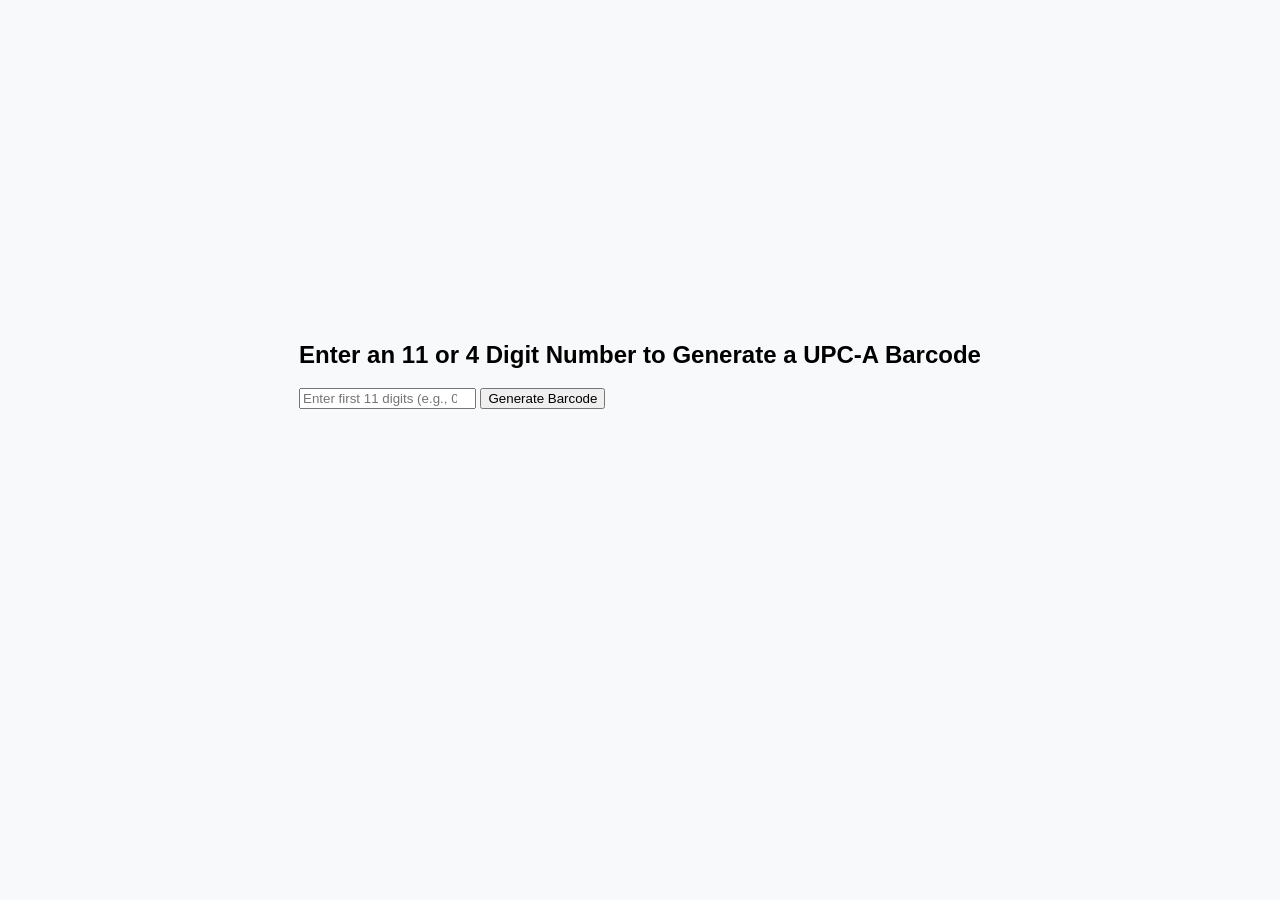
==== index.html @ 1d3e2253 "Added support for 4 digit UPC's Added support for produce UPC's" ====
<!DOCTYPE html>
<html>
<head>
    <title>UPC-A Barcode Generator</title>
    <!-- Link to local Bootstrap CSS -->
    <link href="./css/bootstrap.min.css" rel="stylesheet">
    <!-- Link to JsBarcode library -->
    <script src="./js/JsBarcode.all.min.js"></script>
    <style>
        /* Custom styles for the body to ensure full height and centering */
        body {
            margin: 0;
            height: 100vh;
            display: flex; /* Use flexbox for centering */
            align-items: center; /* Center vertically */
            justify-content: center; /* Center horizontally */
            background-color: #f8f9fa; /* Bootstrap's light gray background */
            font-family: -apple-system, BlinkMacSystemFont, "Segoe UI", Roboto, "Helvetica Neue", Arial, sans-serif, "Apple Color Emoji", "Segoe UI Emoji", "Segoe UI Symbol"; /* Bootstrap's default font stack */
        }

        /* Adjustments for the SVG barcode to control its width and centering */
        svg.barcode-svg {
            margin-top: 20px;
            width: 40%; /* Set width to 40% of its container */
            height: auto; /* Maintain aspect ratio */
            display: block; /* Ensures margin auto works for centering */
            margin-left: auto; /* Center the SVG horizontally */
            margin-right: auto; /* Center the SVG horizontally */
        }

        /* Custom message box styling to replace alert() */
        #messageBox {
            position: fixed; /* Position fixed to stay in viewport */
            top: 50%; /* Center vertically */
            left: 50%; /* Center horizontally */
            transform: translate(-50%, -50%); /* Adjust for true centering */
            background-color: #dc3545; /* Bootstrap danger color for error messages */
            color: white; /* White text for contrast */
            padding: 15px 25px; /* Padding inside the box */
            border-radius: 8px; /* Rounded corners */
            box-shadow: 0 4px 8px rgba(0, 0, 0, 0.2); /* Subtle shadow */
            z-index: 1050; /* Ensure it appears above most content */
            display: none; /* Hidden by default */
            font-family: inherit; /* Inherit font from body */
            text-align: center; /* Center text within the box */
        }

        #messageBox button {
            background-color: #f8f9fa; /* Light background for the close button */
            color: #dc3545; /* Text color matching the error theme */
            border: none; /* No border */
            padding: 5px 10px; /* Padding for the button */
            border-radius: 5px; /* Rounded corners for the button */
            cursor: pointer; /* Pointer cursor on hover */
            margin-top: 10px; /* Space above the button */
            font-weight: bold; /* Bold text for the button */
        }
    </style>
</head>
<body>
    <div class="container text-center py-5">
        <!-- Heading with Bootstrap's responsive display class -->
        <h2 class="mb-4 display-6">Enter an 11 or 4 Digit Number to Generate a UPC-A Barcode</h2>

        <!-- Input field with Bootstrap form control styling -->
        <input
            type="number"
            id="numberInput"
            placeholder="Enter first 11 digits (e.g., 01234567890)"
            maxlength="11"
            class="form-control mb-4 mx-auto"
            style="max-width: 300px;" /* Custom max-width to control input size */
        />
        <!-- Button with Bootstrap primary styling and shadow -->
        <button
            onclick="generateBarcode()"
            class="btn btn-primary shadow rounded-md"
        >
            Generate Barcode
        </button>
        <!-- SVG element where the barcode will be rendered -->
        <svg id="barcodeDisplay" class="barcode-svg"></svg>
    </div>

    <!-- Custom message box for displaying alerts to the user -->
    <div id="messageBox">
        <p id="messageText"></p>
        <button onclick="hideMessage()">OK</button>
    </div>

    <script>
        /**
         * Displays a custom message box with the given message.
         * @param {string} message - The message to display.
         */
        function showMessage(message) {
            document.getElementById("messageText").innerText = message;
            document.getElementById("messageBox").style.display = "block";
        }

        /**
         * Hides the custom message box.
         */
        function hideMessage() {
            document.getElementById("messageBox").style.display = "none";
        }

        /**
         * Generates a UPC-A barcode based on the user's input.
         * Validates the input for length and numeric characters before generating.
         */
        function generateBarcode() {
            let input = document.getElementById("numberInput").value;

	    // Adds support for Produce UPC's
	    if (input.length == 4) {
		input = "0000000" + input;
	    }

	    // Validate input length
            if (input.length !== 11) {
                showMessage("Please enter **exactly 11 digits** for a UPC-A barcode. The 12th (check) digit will be automatically calculated for you.");
                return;
            }

            // Validate input contains only digits
            if (!/^\d+$/.test(input)) {
                showMessage("Please enter only numbers.");
                return;
            }

            try {
                // Generate the barcode using JsBarcode library
                JsBarcode("#barcodeDisplay", input, {
                    format: "UPC", // Specify UPC-A format
                    displayValue: true // Show the human-readable value below the barcode
                });
                hideMessage(); // Hide message box if barcode generation is successful
            } catch (error) {
                // Catch and display any errors during barcode generation
                showMessage("Error generating barcode: " + error.message + ". Please ensure the input is valid for UPC-A.");
            }
        }
    </script>
</body>
</html>
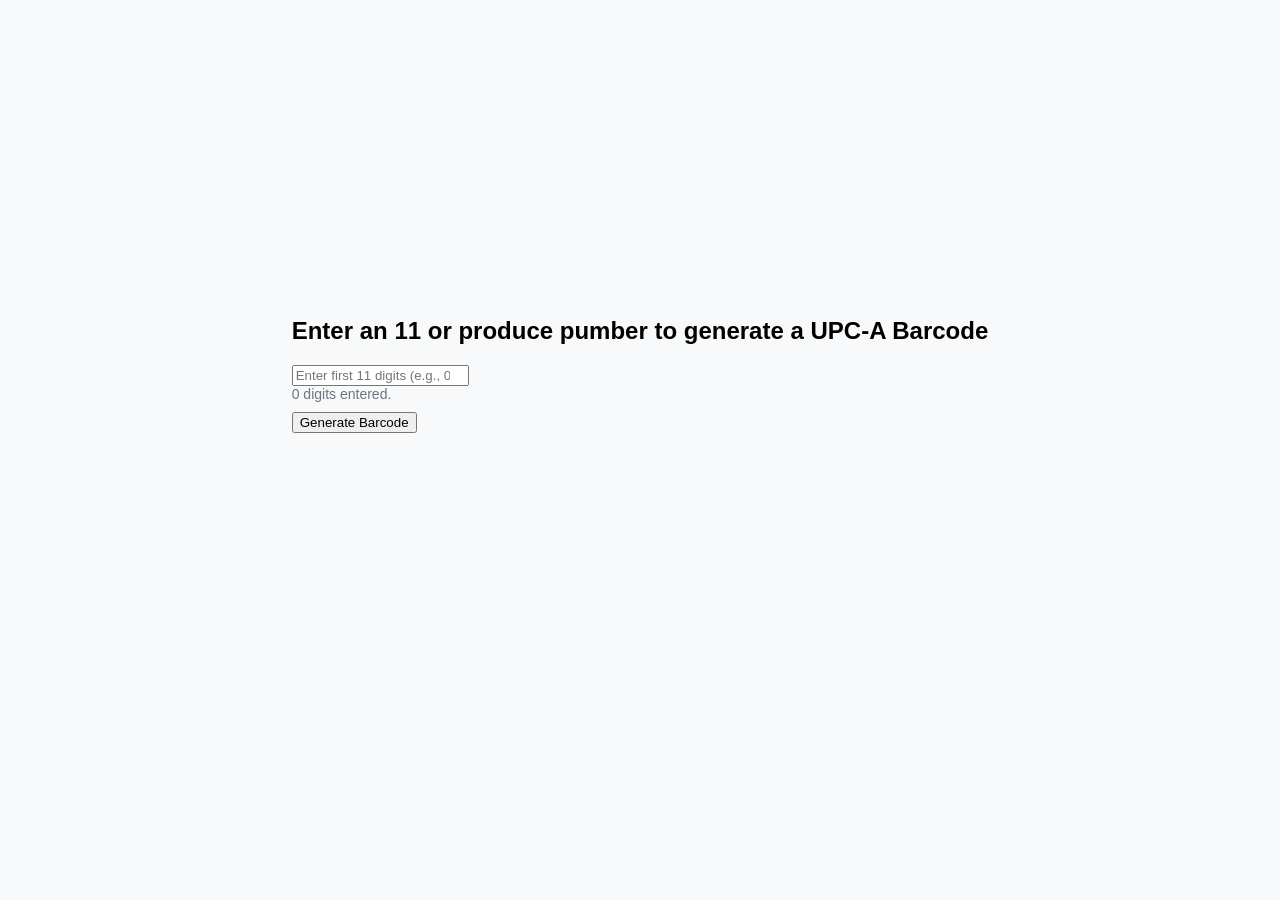
==== commit 1ff0b4e2: "v0.2 - Support added for organic PLUs - Now shows how many digits have been added to the input fiel" ====
--- a/index.html
+++ b/index.html
@@ -38,7 +38,7 @@
             color: white; /* White text for contrast */
             padding: 15px 25px; /* Padding inside the box */
             border-radius: 8px; /* Rounded corners */
-            box-shadow: 0 4px 8px rgba(0, 0, 0, 0.2); /* Subtle shadow */
+            box-shadow: 0 4px 8px rgba(0, 0, 0, 0.2);
             z-index: 1050; /* Ensure it appears above most content */
             display: none; /* Hidden by default */
             font-family: inherit; /* Inherit font from body */
@@ -55,12 +55,20 @@
             margin-top: 10px; /* Space above the button */
             font-weight: bold; /* Bold text for the button */
         }
+
+        /* Style for the digit count message */
+        #digitCountMessage {
+            font-size: 0.875em; /* Smaller font size */
+            color: #6c757d; /* Muted color */
+            margin-bottom: 10px; /* Space below the message */
+            display: block; /* Ensures it takes a new line */
+        }
     </style>
 </head>
 <body>
     <div class="container text-center py-5">
         <!-- Heading with Bootstrap's responsive display class -->
-        <h2 class="mb-4 display-6">Enter an 11 or 4 Digit Number to Generate a UPC-A Barcode</h2>
+        <h2 class="mb-4 display-6">Enter an 11 or produce pumber to generate a UPC-A Barcode</h2>
 
         <!-- Input field with Bootstrap form control styling -->
         <input
@@ -68,9 +76,14 @@
             id="numberInput"
             placeholder="Enter first 11 digits (e.g., 01234567890)"
             maxlength="11"
-            class="form-control mb-4 mx-auto"
+            class="form-control mb-1 mx-auto"
             style="max-width: 300px;" /* Custom max-width to control input size */
+            oninput="updateDigitCount()"
         />
+
+        <!-- Span to display the digit count -->
+        <span id="digitCountMessage">0 digits entered.</span>
+
         <!-- Button with Bootstrap primary styling and shadow -->
         <button
             onclick="generateBarcode()"
@@ -89,6 +102,15 @@
     </div>
 
     <script>
+        /**
+         * Updates the display of the current digit count.
+         */
+        function updateDigitCount() {
+            let input = document.getElementById("numberInput").value;
+            let count = input.length;
+            document.getElementById("digitCountMessage").innerText = `${count} digits entered.`;
+        }
+
         /**
          * Displays a custom message box with the given message.
          * @param {string} message - The message to display.
@@ -112,12 +134,17 @@
         function generateBarcode() {
             let input = document.getElementById("numberInput").value;
 
-	    // Adds support for Produce UPC's
-	    if (input.length == 4) {
-		input = "0000000" + input;
-	    }
+            // Adds support for Produce UPC's
+            if (input.length == 4) {
+                input = "0000000" + input;
+            }
 
-	    // Validate input length
+            // Adds support for Organic Produce
+            if (input.length == 5) {
+                input = "000000" + input;
+            }
+
+            // Validate input length
             if (input.length !== 11) {
                 showMessage("Please enter **exactly 11 digits** for a UPC-A barcode. The 12th (check) digit will be automatically calculated for you.");
                 return;
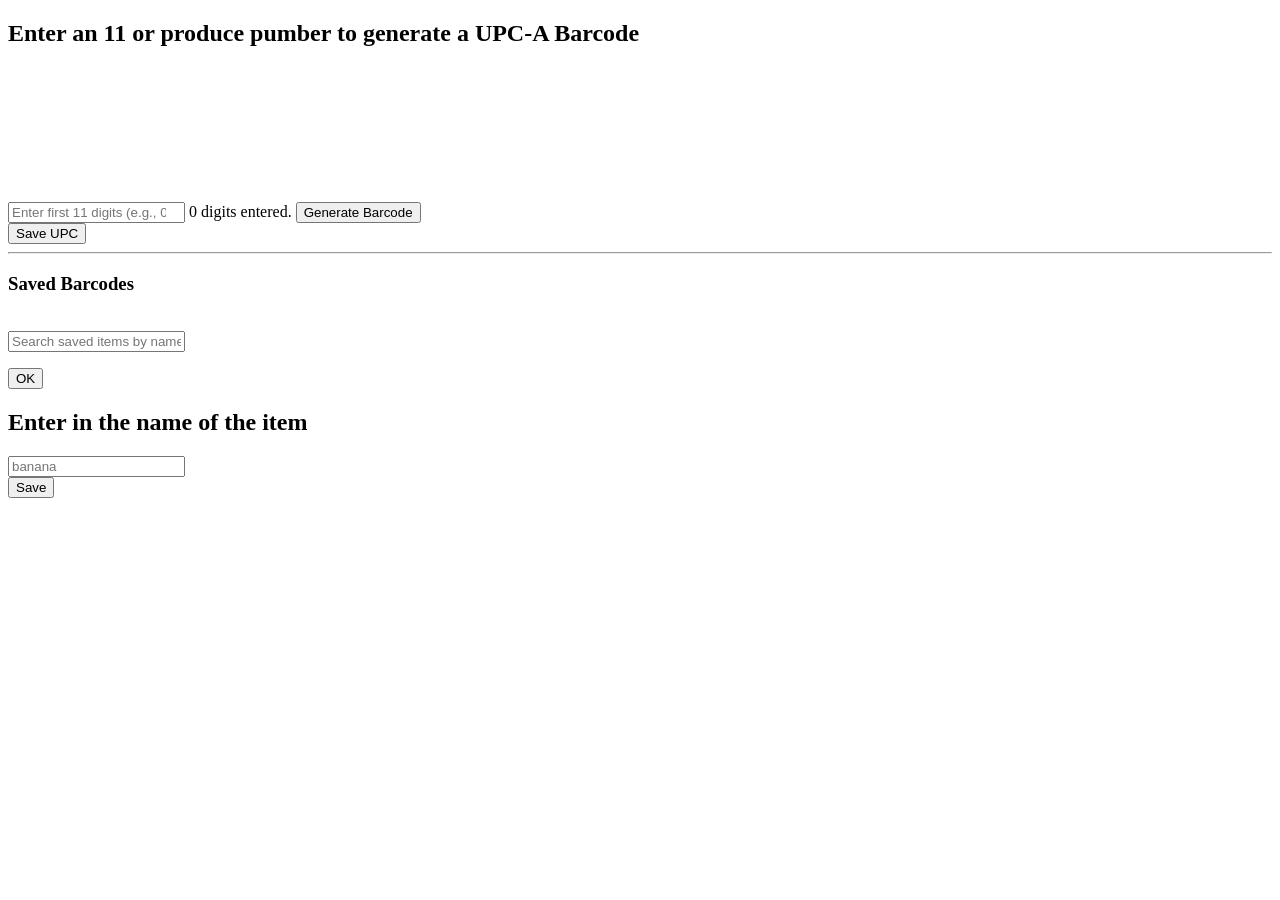
==== commit 0860db52: "v0.3 - You can now save UPC data in local browser storage - You can now remove saved data - You ca" ====
--- a/index.html
+++ b/index.html
@@ -1,173 +1,69 @@
 <!DOCTYPE html>
 <html>
+
 <head>
     <title>UPC-A Barcode Generator</title>
-    <!-- Link to local Bootstrap CSS -->
-    <link href="./css/bootstrap.min.css" rel="stylesheet">
+    <!-- Link to local CSS -->
+    <link href="./css/app.css" rel="stylesheet">
     <!-- Link to JsBarcode library -->
     <script src="./js/JsBarcode.all.min.js"></script>
-    <style>
-        /* Custom styles for the body to ensure full height and centering */
-        body {
-            margin: 0;
-            height: 100vh;
-            display: flex; /* Use flexbox for centering */
-            align-items: center; /* Center vertically */
-            justify-content: center; /* Center horizontally */
-            background-color: #f8f9fa; /* Bootstrap's light gray background */
-            font-family: -apple-system, BlinkMacSystemFont, "Segoe UI", Roboto, "Helvetica Neue", Arial, sans-serif, "Apple Color Emoji", "Segoe UI Emoji", "Segoe UI Symbol"; /* Bootstrap's default font stack */
-        }
+    <script src="./js/app.js"></script>
+</head>
 
-        /* Adjustments for the SVG barcode to control its width and centering */
-        svg.barcode-svg {
-            margin-top: 20px;
-            width: 40%; /* Set width to 40% of its container */
-            height: auto; /* Maintain aspect ratio */
-            display: block; /* Ensures margin auto works for centering */
-            margin-left: auto; /* Center the SVG horizontally */
-            margin-right: auto; /* Center the SVG horizontally */
-        }
-
-        /* Custom message box styling to replace alert() */
-        #messageBox {
-            position: fixed; /* Position fixed to stay in viewport */
-            top: 50%; /* Center vertically */
-            left: 50%; /* Center horizontally */
-            transform: translate(-50%, -50%); /* Adjust for true centering */
-            background-color: #dc3545; /* Bootstrap danger color for error messages */
-            color: white; /* White text for contrast */
-            padding: 15px 25px; /* Padding inside the box */
-            border-radius: 8px; /* Rounded corners */
-            box-shadow: 0 4px 8px rgba(0, 0, 0, 0.2);
-            z-index: 1050; /* Ensure it appears above most content */
-            display: none; /* Hidden by default */
-            font-family: inherit; /* Inherit font from body */
-            text-align: center; /* Center text within the box */
-        }
-
-        #messageBox button {
-            background-color: #f8f9fa; /* Light background for the close button */
-            color: #dc3545; /* Text color matching the error theme */
-            border: none; /* No border */
-            padding: 5px 10px; /* Padding for the button */
-            border-radius: 5px; /* Rounded corners for the button */
-            cursor: pointer; /* Pointer cursor on hover */
-            margin-top: 10px; /* Space above the button */
-            font-weight: bold; /* Bold text for the button */
-        }
-
-        /* Style for the digit count message */
-        #digitCountMessage {
-            font-size: 0.875em; /* Smaller font size */
-            color: #6c757d; /* Muted color */
-            margin-bottom: 10px; /* Space below the message */
-            display: block; /* Ensures it takes a new line */
-        }
-    </style>
-</head>
 <body>
     <div class="container text-center py-5">
-        <!-- Heading with Bootstrap's responsive display class -->
+
         <h2 class="mb-4 display-6">Enter an 11 or produce pumber to generate a UPC-A Barcode</h2>
+        <input type="number" id="numberInput" placeholder="Enter first 11 digits (e.g., 01234567890)" maxlength="11"
+            class="form-control mb-1 mx-auto" style="max-width: 300px;" oninput="updateDigitCount()" />
 
-        <!-- Input field with Bootstrap form control styling -->
-        <input
-            type="number"
-            id="numberInput"
-            placeholder="Enter first 11 digits (e.g., 01234567890)"
-            maxlength="11"
-            class="form-control mb-1 mx-auto"
-            style="max-width: 300px;" /* Custom max-width to control input size */
-            oninput="updateDigitCount()"
+        <span id="digitCountMessage">0 digits entered.</span>
+
+        <button onclick="generateBarcode()" class="btn btn-primary shadow rounded-md">
+            Generate Barcode
+        </button>
+
+        <svg id="barcodeDisplay" class="barcode-svg"></svg>
+
+        <div id="saveCode">
+            <button onclick="saveUPC()" class="btn btn-primary shadow rounded-md">
+                Save UPC
+            </button>
+        </div>
+
+        <hr>
+        <h3>Saved Barcodes</h3>
+        <br>
+        <input 
+            type="text"
+            id="searchInput"
+            placeholder="Search saved items by name"
+            class="form-control mb-4 mx-auto"
+            style="max-width: 500px;"
+            oninput="searchCards()"
         />
 
-        <!-- Span to display the digit count -->
-        <span id="digitCountMessage">0 digits entered.</span>
+        <div id="cardsWrapper">
+            <div id="cardsArea" class="d-flex flex-wrap justify-content-center gap-3">
+            </div>
+        </div>
 
-        <!-- Button with Bootstrap primary styling and shadow -->
-        <button
-            onclick="generateBarcode()"
-            class="btn btn-primary shadow rounded-md"
-        >
-            Generate Barcode
-        </button>
-        <!-- SVG element where the barcode will be rendered -->
-        <svg id="barcodeDisplay" class="barcode-svg"></svg>
     </div>
 
-    <!-- Custom message box for displaying alerts to the user -->
     <div id="messageBox">
         <p id="messageText"></p>
         <button onclick="hideMessage()">OK</button>
     </div>
 
-    <script>
-        /**
-         * Updates the display of the current digit count.
-         */
-        function updateDigitCount() {
-            let input = document.getElementById("numberInput").value;
-            let count = input.length;
-            document.getElementById("digitCountMessage").innerText = `${count} digits entered.`;
-        }
+    <div id="saveName">
+        <h2>Enter in the name of the item</h2>
+        <input id="nameInput" placeholder="banana" class="form-control mb-1 mx-auto" style="max-width: 300px;" />
+        <br>
+        <button onclick="submitInfo()" class="btn btn-primary shadow rounded-md">
+            Save
+        </button>
+    </div>
 
-        /**
-         * Displays a custom message box with the given message.
-         * @param {string} message - The message to display.
-         */
-        function showMessage(message) {
-            document.getElementById("messageText").innerText = message;
-            document.getElementById("messageBox").style.display = "block";
-        }
+</body>
 
-        /**
-         * Hides the custom message box.
-         */
-        function hideMessage() {
-            document.getElementById("messageBox").style.display = "none";
-        }
-
-        /**
-         * Generates a UPC-A barcode based on the user's input.
-         * Validates the input for length and numeric characters before generating.
-         */
-        function generateBarcode() {
-            let input = document.getElementById("numberInput").value;
-
-            // Adds support for Produce UPC's
-            if (input.length == 4) {
-                input = "0000000" + input;
-            }
-
-            // Adds support for Organic Produce
-            if (input.length == 5) {
-                input = "000000" + input;
-            }
-
-            // Validate input length
-            if (input.length !== 11) {
-                showMessage("Please enter **exactly 11 digits** for a UPC-A barcode. The 12th (check) digit will be automatically calculated for you.");
-                return;
-            }
-
-            // Validate input contains only digits
-            if (!/^\d+$/.test(input)) {
-                showMessage("Please enter only numbers.");
-                return;
-            }
-
-            try {
-                // Generate the barcode using JsBarcode library
-                JsBarcode("#barcodeDisplay", input, {
-                    format: "UPC", // Specify UPC-A format
-                    displayValue: true // Show the human-readable value below the barcode
-                });
-                hideMessage(); // Hide message box if barcode generation is successful
-            } catch (error) {
-                // Catch and display any errors during barcode generation
-                showMessage("Error generating barcode: " + error.message + ". Please ensure the input is valid for UPC-A.");
-            }
-        }
-    </script>
-</body>
-</html>
+</html>
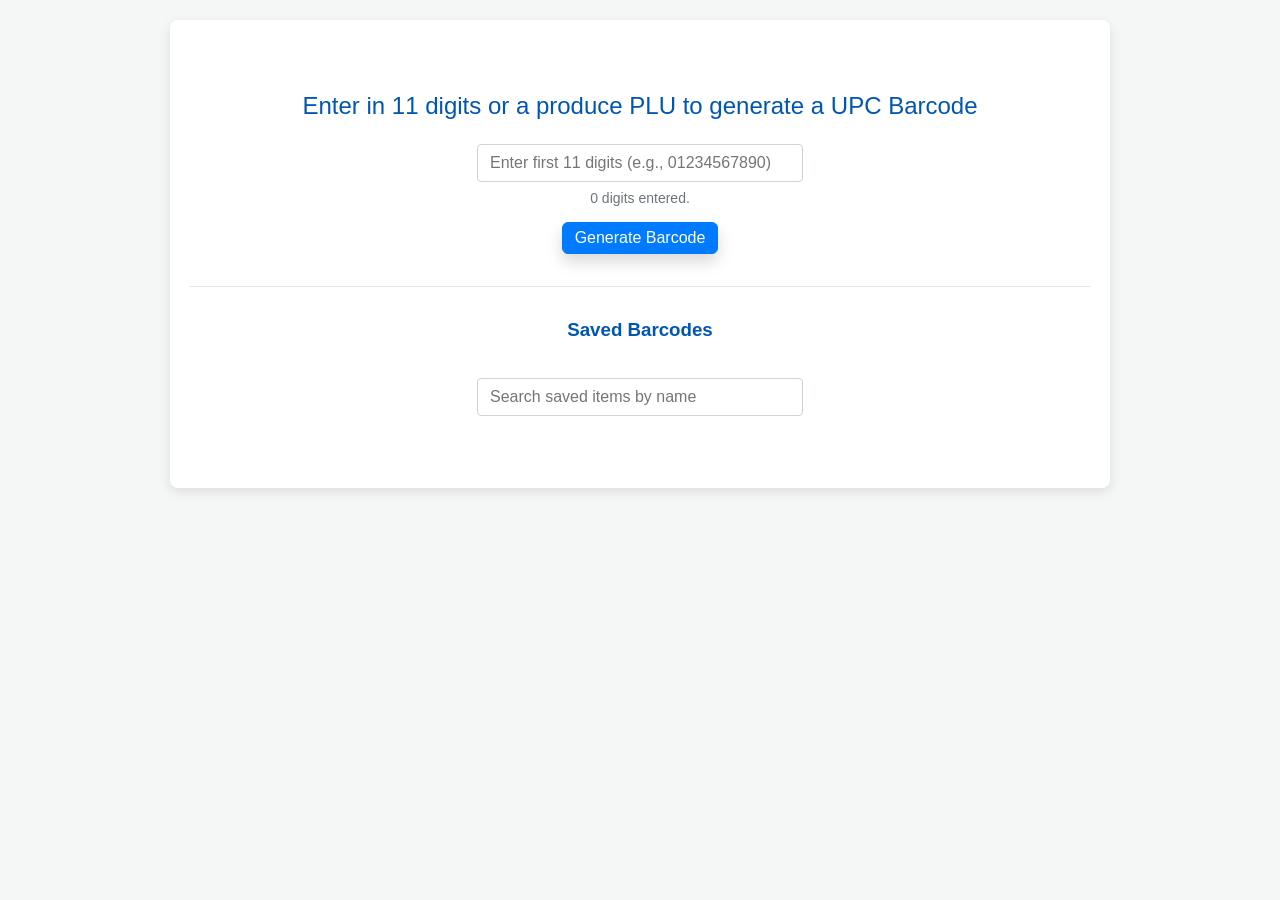
==== commit 67358d7b: "v0.5.2 - Fixed a spelling error on the main header - Resized the search bar to match the other inpu" ====
--- a/index.html
+++ b/index.html
@@ -13,7 +13,7 @@
 <body>
     <div class="container text-center py-5">
 
-        <h2 class="mb-4 display-6">Enter an 11 or produce pumber to generate a UPC-A Barcode</h2>
+        <h2 class="mb-4 display-6">Enter in 11 digits or a produce PLU to generate a UPC Barcode</h2>
         <input type="number" id="numberInput" placeholder="Enter first 11 digits (e.g., 01234567890)" maxlength="11"
             class="form-control mb-1 mx-auto" style="max-width: 300px;" oninput="updateDigitCount()" />
 
@@ -39,7 +39,7 @@
             id="searchInput"
             placeholder="Search saved items by name"
             class="form-control mb-4 mx-auto"
-            style="max-width: 500px;"
+            style="max-width: 300px;"
             oninput="searchCards()"
         />
 
--- a/css/app.css
+++ b/css/app.css
@@ -0,0 +1,243 @@
+/* app.css */
+
+/* General Body Styling */
+body {
+    font-family: 'Segoe UI', Tahoma, Geneva, Verdana, sans-serif;
+    background-color: #f4f7f6;
+    color: #333;
+    margin: 0;
+    padding: 0;
+}
+
+/* Container Styling (using Bootstrap-like classes for structure) */
+.container {
+    max-width: 900px;
+    margin: 20px auto;
+    padding: 20px;
+    background-color: #ffffff;
+    border-radius: 8px;
+    box-shadow: 0 4px 12px rgba(0, 0, 0, 0.1);
+}
+
+/* Text Alignment and Spacing */
+.text-center {
+    text-align: center;
+}
+
+.py-5 {
+    padding-top: 3rem;
+    padding-bottom: 3rem;
+}
+
+.mb-4 {
+    margin-bottom: 1.5rem;
+}
+
+.mb-1 {
+    margin-bottom: 0.5rem;
+}
+
+.mx-auto {
+    margin-left: auto;
+    margin-right: auto;
+}
+
+.gap-3 {
+    gap: 1rem;
+}
+
+.d-flex {
+    display: flex;
+}
+
+.flex-wrap {
+    flex-wrap: wrap;
+}
+
+.justify-content-center {
+    justify-content: center;
+}
+
+/* Typography */
+.display-6 {
+    font-size: 1.5rem;
+    font-weight: 400;
+    color: #0056b3;
+}
+
+h2,
+h3 {
+    color: #0056b3;
+    margin-top: 1.5rem;
+}
+
+/* Input Styling */
+.form-control {
+    display: block;
+    width: 100%;
+    padding: 0.375rem 0.75rem;
+    font-size: 1rem;
+    line-height: 1.5;
+    color: #495057;
+    background-color: #fff;
+    background-clip: padding-box;
+    border: 1px solid #ced4da;
+    border-radius: 0.25rem;
+    transition: border-color 0.15s ease-in-out, box-shadow 0.15s ease-in-out;
+}
+
+.form-control:focus {
+    color: #495057;
+    background-color: #fff;
+    border-color: #80bdff;
+    outline: 0;
+    box-shadow: 0 0 0 0.2rem rgba(0, 123, 255, 0.25);
+}
+
+/* Button Styling */
+.btn {
+    display: inline-block;
+    font-weight: 400;
+    color: #fff;
+    text-align: center;
+    vertical-align: middle;
+    cursor: pointer;
+    background-color: #007bff;
+    border: 1px solid #007bff;
+    padding: 0.375rem 0.75rem;
+    font-size: 1rem;
+    border-radius: 0.25rem;
+    transition: color 0.15s ease-in-out, background-color 0.15s ease-in-out, border-color 0.15s ease-in-out, box-shadow 0.15s ease-in-out;
+    margin-top: 1rem;
+    /* Add some space above buttons */
+}
+
+.btn:hover {
+    background-color: #0056b3;
+    border-color: #0056b3;
+}
+
+.shadow {
+    box-shadow: 0 0.5rem 1rem rgba(0, 0, 0, 0.15) !important;
+}
+
+.rounded-md {
+    border-radius: 0.375rem !important;
+}
+
+/* Separator */
+hr {
+    margin-top: 2rem;
+    margin-bottom: 2rem;
+    border: 0;
+    border-top: 1px solid rgba(0, 0, 0, 0.1);
+}
+
+/* Digit Count Message */
+#digitCountMessage {
+    display: block;
+    margin-top: 0.5rem;
+    font-size: 0.875rem;
+    color: #6c757d;
+}
+
+/* Barcode Display Area */
+#barcodeDisplay {
+    margin-top: 2rem;
+    max-width: 100%;
+    height: auto;
+    display: block;
+    /* Ensures centering with mx-auto if needed */
+    margin-left: auto;
+    margin-right: auto;
+}
+
+/* Individual Card Styling for Saved Barcodes (needs to be created dynamically in JS) */
+/* Assuming your JS will create div elements with a 'barcode-card' class. */
+.barcode-card {
+    background-color: #fff;
+    border: 1px solid #ddd;
+    border-radius: 8px;
+    padding: 1rem;
+    box-shadow: 0 2px 4px rgba(0, 0, 0, 0.05);
+    width: 200px;
+    /* Fixed width for consistent cards */
+    text-align: center;
+    word-wrap: break-word;
+    position: relative;
+}
+
+.barcode-card svg {
+    max-width: 100%;
+    height: auto;
+}
+
+.barcode-card p {
+    margin: 0.5rem 0 0;
+    font-size: 0.875rem;
+    color: #555;
+}
+
+.barcode-card .delete-btn {
+    position: absolute;
+    top: 5px;
+    right: 5px;
+    background-color: #dc3545;
+    color: white;
+    border: none;
+    border-radius: 50%;
+    width: 20px;
+    height: 20px;
+    font-size: 12px;
+    line-height: 1;
+    cursor: pointer;
+    padding: 0;
+}
+
+.barcode-card .delete-btn:hover {
+    background-color: #a71d2a;
+}
+
+/* Message Box and Save Name Modal Overlays */
+
+/* Base Overlay Styles */
+#messageBox,
+#saveName {
+    display: none;
+    /* Hidden by default in the HTML, JS will toggle */
+    position: fixed;
+    top: 15%;
+    left: 50%;
+    transform: translate(-50%, -50%);
+    background-color: white;
+    padding: 2rem;
+    border-radius: 8px;
+    box-shadow: 0 5px 15px rgba(0, 0, 0, 0.3);
+    z-index: 1000;
+    max-width: 400px;
+    width: 90%;
+    text-align: center;
+}
+
+/* Add an overlay background when a modal is active (needs JS to add a class to body/container) */
+/* Example of how an overlay might look if you add a class to the body */
+.overlay-active::before {
+    content: '';
+    position: fixed;
+    top: 0;
+    left: 0;
+    width: 100%;
+    height: 100%;
+    background-color: rgba(0, 0, 0, 0.5);
+    z-index: 999;
+}
+
+/* Specific Message Box Styling */
+#messageText {
+    margin-bottom: 1rem;
+}
+
+#messageBox button,
+#saveName button {
+    margin-top: 0.5rem;
+}
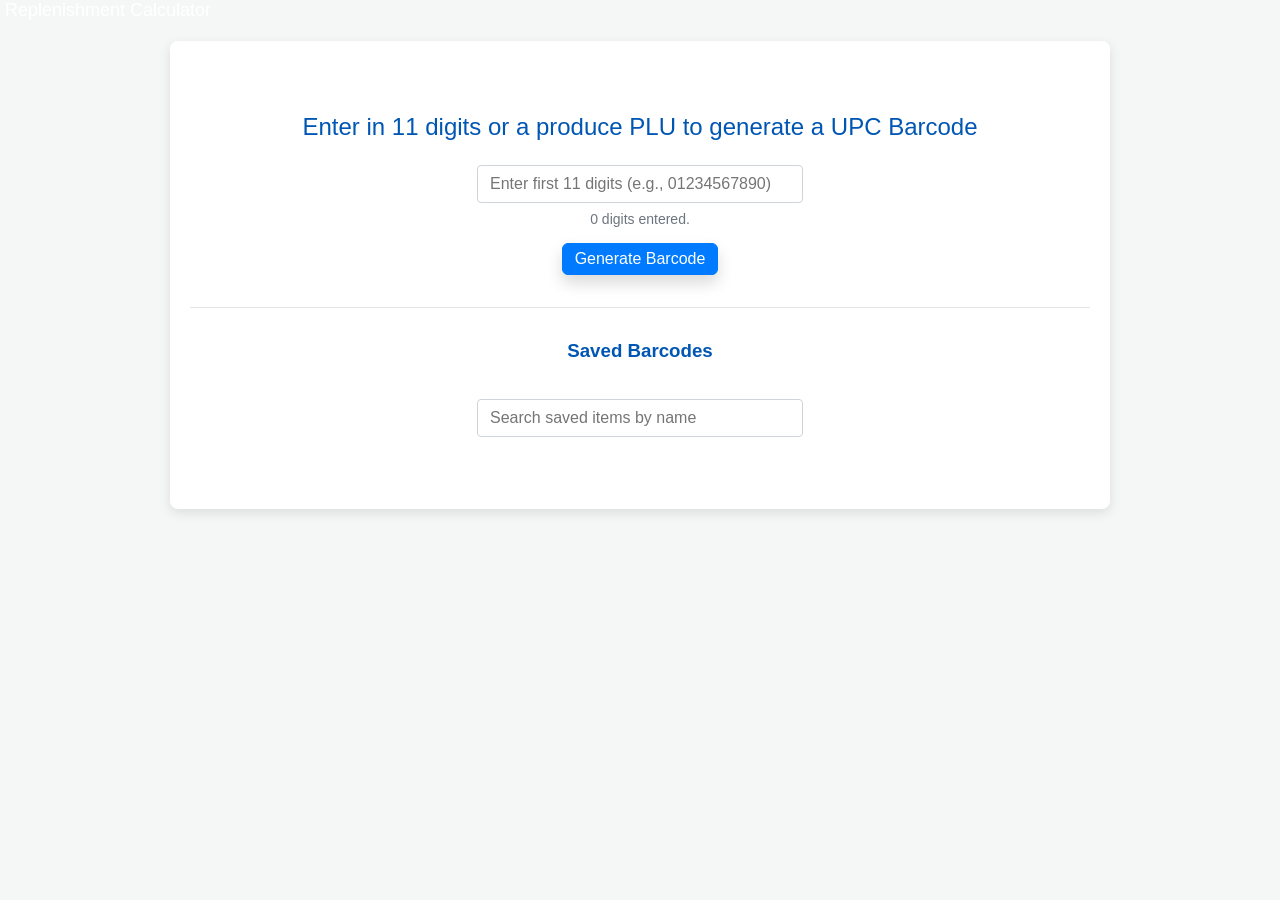
==== commit f16c8701: "v0.7 - Added Replenishment Calculator - Added Navigation to both tools" ====
--- a/index.html
+++ b/index.html
@@ -10,7 +10,12 @@
     <script src="./js/app.js"></script>
 </head>
 
+<nav>
+    <a class="navigation" href="replenishCalc.html">Replenishment Calculator</a>
+</nav>
+
 <body>
+
     <div class="container text-center py-5">
 
         <h2 class="mb-4 display-6">Enter in 11 digits or a produce PLU to generate a UPC Barcode</h2>
@@ -26,7 +31,7 @@
         <svg id="barcodeDisplay" class="barcode-svg"></svg>
 
         <div id="saveCode">
-            <button onclick="saveUPC()" class="btn btn-primary shadow rounded-md">
+            <button onclick="showSaveName()" class="btn btn-primary shadow rounded-md">
                 Save UPC
             </button>
         </div>
@@ -52,11 +57,12 @@
 
     <div id="messageBox">
         <p id="messageText"></p>
-        <button onclick="hideMessage()">OK</button>
+        <button onclick="hideMessage()" class="btn btn-primary shadow rounded-md">OK</button>
     </div>
 
     <div id="saveName">
         <h2>Enter in the name of the item</h2>
+        <button id="cancleSave" onclick="hideSaveName()">x</button>
         <input id="nameInput" placeholder="banana" class="form-control mb-1 mx-auto" style="max-width: 300px;" />
         <br>
         <button onclick="submitInfo()" class="btn btn-primary shadow rounded-md">
@@ -64,6 +70,14 @@
         </button>
     </div>
 
+    <div id="confirmDelete">
+        <h2>Do you want to delete:</h2>
+        <p id="nameForDeletion"></p>
+        <p id="upcForDeletion"></p>
+        <button onclick="confirmDeleteItem()" class="btn btn-primary shadow rounded-md">Yes</button>
+        <button onclick="hideDeleteItem()" class="btn btn-primary shadow rounded-md">No</button>
+    </div>
+
 </body>
 
 </html>
--- a/css/app.css
+++ b/css/app.css
@@ -1,4 +1,17 @@
 /* app.css */
+
+.navigation{
+    color: #ffffff;
+    text-decoration: none;
+    font-size: large;
+    padding-top: 5px;
+    padding-left: 5px;
+}
+
+.navigation:hover{
+    color: #555;
+    text-decoration: none;
+}
 
 /* General Body Styling */
 body {
@@ -167,18 +180,13 @@
     position: relative;
 }
 
-.barcode-card svg {
-    max-width: 100%;
-    height: auto;
-}
-
 .barcode-card p {
     margin: 0.5rem 0 0;
     font-size: 0.875rem;
     color: #555;
 }
 
-.barcode-card .delete-btn {
+.barcode-card .delete-btn, #cancleSave {
     position: absolute;
     top: 5px;
     right: 5px;
@@ -198,10 +206,13 @@
     background-color: #a71d2a;
 }
 
-/* Message Box and Save Name Modal Overlays */
+#cancleSave:hover {
+    background-color: #a71d2a;
+}
 
 /* Base Overlay Styles */
 #messageBox,
+#confirmDelete,
 #saveName {
     display: none;
     /* Hidden by default in the HTML, JS will toggle */
@@ -214,7 +225,7 @@
     border-radius: 8px;
     box-shadow: 0 5px 15px rgba(0, 0, 0, 0.3);
     z-index: 1000;
-    max-width: 400px;
+    max-width: 350px;
     width: 90%;
     text-align: center;
 }
@@ -240,4 +251,39 @@
 #messageBox button,
 #saveName button {
     margin-top: 0.5rem;
+}
+
+@media (prefers-color-scheme: dark){
+    body {
+        background-color: #333;
+    }
+    h3 {
+        color: white;
+    }
+    .display-6 {
+        color: white;
+    }
+    .container {
+        background-color: #333;
+    }
+    #digitCountMessage {
+        color: white;
+    }
+    #messageBox,
+    #confirmDelete,
+    #saveName {
+        background-color: #333;
+        color: white;
+    }
+    #numberInput,
+    #searchInput {
+        background-color: #333;
+        color: white;
+    }
+    .barcode-card {
+        background-color: #333;
+    }
+    .barcode-card p {
+        color: white;
+    }
 }
